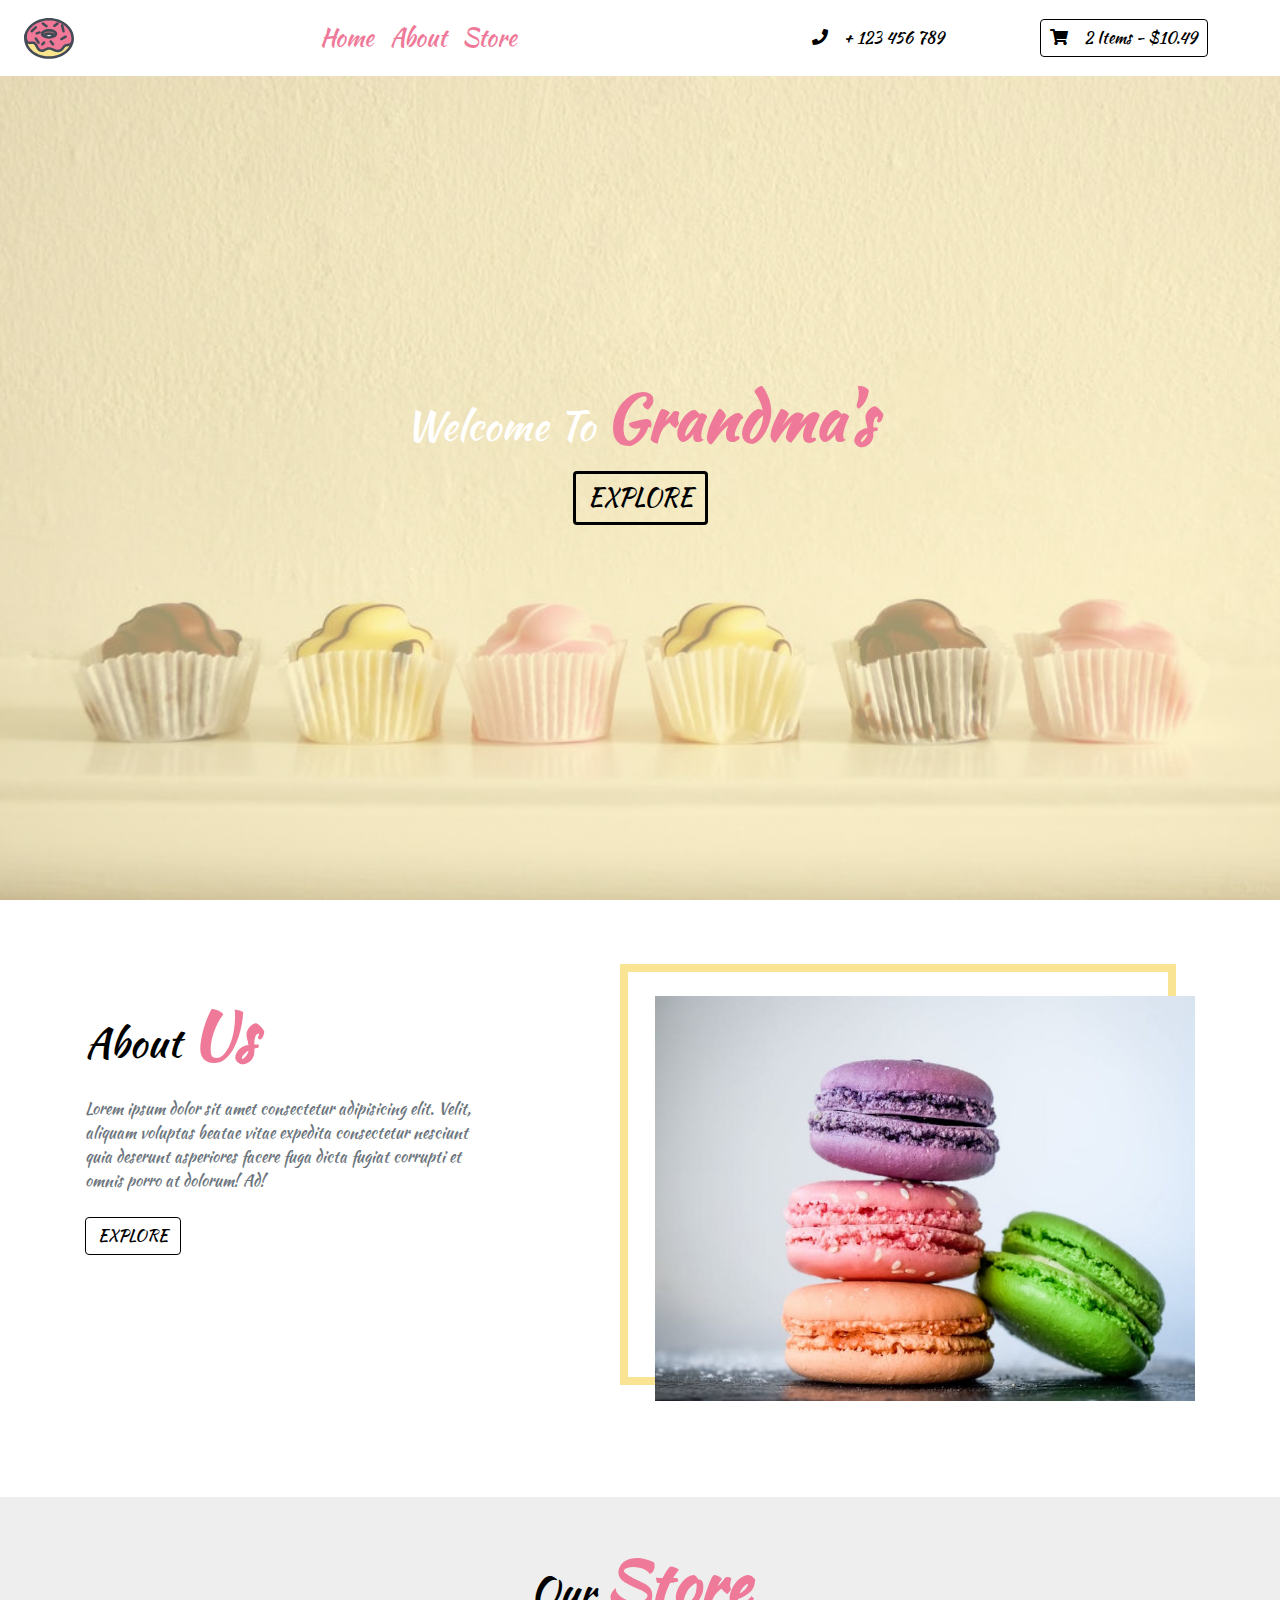
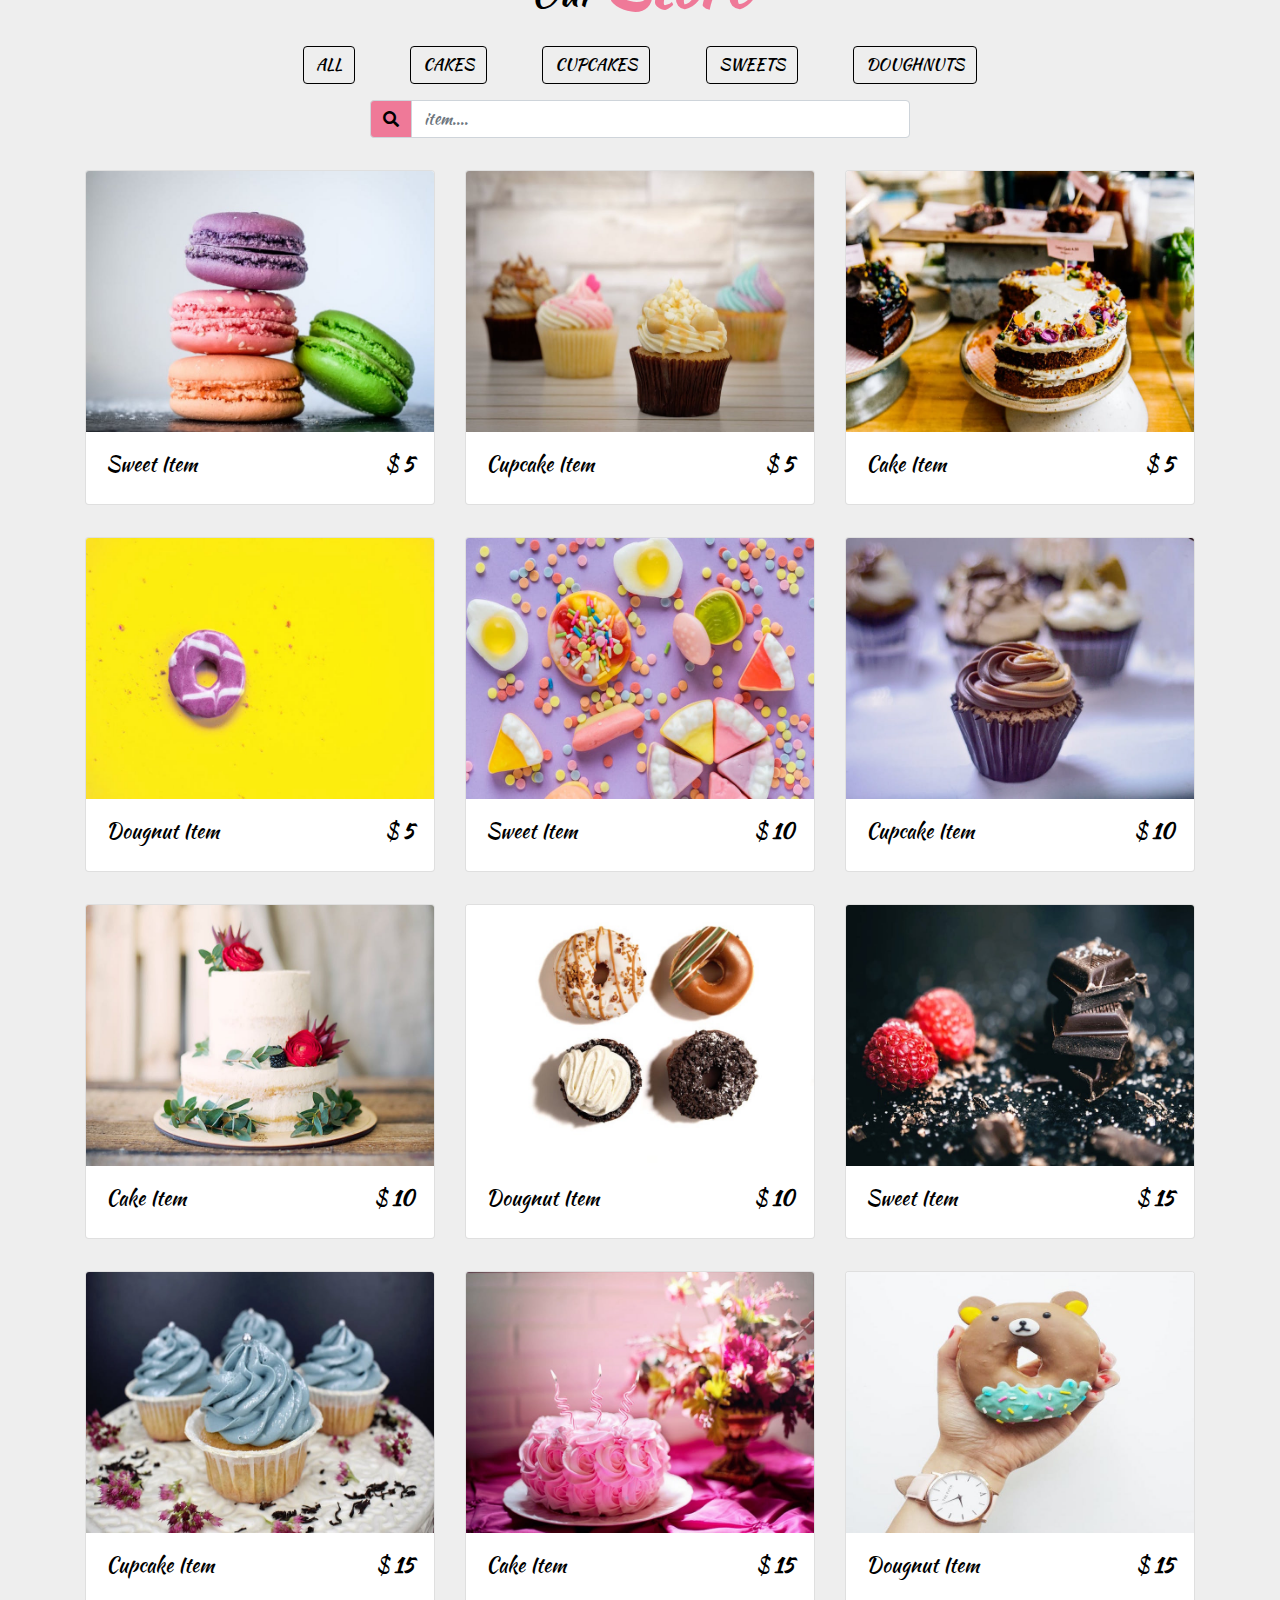
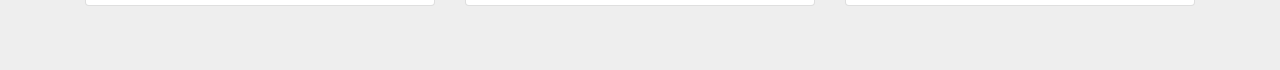
==== 8_filter-project-main/index.html @ 71ff3ff0 "new stuff" ====
<!DOCTYPE html>
<html lang="en">

<head>
  <meta charset="UTF-8">
  <meta name="viewport" content="width=device-width, initial-scale=1.0">
  <meta http-equiv="X-UA-Compatible" content="ie=edge">
  <!-- bootstrap css -->
  <link rel="stylesheet" href="css/bootstrap.min.css">
  <!-- main css -->
  <link rel="stylesheet" href="css/style.css">

  <!-- font awesome -->
  <link rel="stylesheet" href="css/all.css">
  <title>Starter Template</title>
  <style>
  </style>
</head>

<body>
  <!-- header -->
  <header>
    <!-- navbar  -->
    <!-- 
https://www.iconfinder.com/icons/2427887/dessert_donut_doughnut_fat_sweets_icon
Creative Commons (Attribution 3.0 Unported);
https://www.iconfinder.com/korawan_m
     -->
    <nav class="navbar navbar-expand-lg px-4">
      <a class="navbar-brand" href="#"><img src="img/logo.svg" alt=""></a>
      <button class="navbar-toggler" type="button" data-toggle="collapse" data-target="#myNav">
        <span class="toggler-icon"><i class="fas fa-bars"></i></span>
      </button>
      <div class="collapse navbar-collapse" id="myNav">
        <ul class="navbar-nav mx-auto text-capitalize">
          <li class="nav-item active">
            <a class="nav-link" href="#">home</a>
          </li>
          <li class="nav-item">
            <a class="nav-link " href="#">about</a>
          </li>
          <li class="nav-item">
            <a class="nav-link" href="#">store</a>
          </li>
        </ul>
        <div class="nav-info-items d-none d-lg-flex ">
          <!-- single info -->
          <div class="nav-info align-items-center d-flex justify-content-between mx-lg-5">
            <span class="info-icon mx-lg-3"><i class="fas fa-phone"></i></span>
            <p class="mb-0">+ 123 456 789</p>
          </div>
          <!-- end of single info -->
          <!-- single info -->
          <div id="cart-info" class="nav-info align-items-center cart-info d-flex justify-content-between mx-lg-5">
            <span class="cart-info__icon mr-lg-3"><i class="fas fa-shopping-cart"></i></span>
            <p class="mb-0 text-capitalize"><span id="item-count">2 </span> items - $<span class="item-total">10.49</span></p>
          </div>
          <!-- end of single info -->
        </div>
      </div>
    </nav>
    <!-- end of nav -->
    <!-- banner  -->
    <div class="container-fluid">
      <div class="row max-height justify-content-center align-items-center">
        <div class="col-10 mx-auto banner text-center">
          <h1 class="text-capitalize">welcome to <strong class="banner-title ">grandma's</strong></h1>
          <a href="#store" class="btn banner-link text-uppercase my-2">explore</a>

        </div>
        <div id="cart" class="cart">
          <!-- cart item -->
          <div class="cart-item d-flex justify-content-between text-capitalize my-3">
            <img src="img/z-cake-2.jpeg" class="img-fluid rounded-circle" id="item-img" alt="">
            <div class="item-text">

              <p id="cart-item-title" class="font-weight-bold mb-0">cart item</p>
              <p id="cart-item-price" class="mb-0">10.99</p>
            </div>
            <a href="#" id='cart-item-remove' class="cart-item-remove">
              <i class="fas fa-trash"></i>
            </a>
          </div>
          <!--end of  cart item -->
          <!-- cart item -->
          <div class="cart-item d-flex justify-content-between text-capitalize my-3">
            <img src="img/z-sweets-3.jpeg" class="img-fluid rounded-circle" id="item-img" alt="">
            <div class="cart-item-text">

              <p id="cart-item-title" class="font-weight-bold mb-0">cart item</p>
              <p id="cart-item-price" class="mb-0">10.99</p>
            </div>
            <a href="#" id='cart-item-remove' class="cart-item-remove">
              <i class="fas fa-trash"></i>
            </a>
          </div>
          <!--end of  cart item -->
          <!-- cart total -->
          <div class="cart-total-container d-flex justify-content-around text-capitalize mt-5">
            <h5>total</h5>
            <h5> $ <strong id="cart-total" class="font-weight-bold">10.00</strong> </h5>
          </div>
          <!--end cart total -->
          <!-- cart buttons -->
          <div class="cart-buttons-container mt-3 d-flex justify-content-between">
            <a href="#" id="clear-cart" class="btn btn-outline-secondary btn-black text-uppercase">clear cart</a>
            <a href="#" class="btn btn-outline-secondary text-uppercase btn-pink">checkout</a>
          </div>
          <!--end of  cart buttons -->
          <!--  -->
        </div>
      </div>
    </div>




    <!--end of  banner  -->
  </header>
  <!-- header -->
  <!-- about us -->
  <section class="about py-5" id="about">
    <div class="container">

      <div class="row">
        <div class="col-10 mx-auto col-md-6 my-5">
          <h1 class="text-capitalize">about <strong class="banner-title ">us</strong></h1>
          <p class="my-4 text-muted w-75">Lorem ipsum dolor sit amet consectetur adipisicing elit. Velit, aliquam voluptas
            beatae vitae expedita consectetur nesciunt quia deserunt asperiores facere fuga dicta fugiat corrupti et omnis
            porro at dolorum! Ad!</p>
          <a href="#" class="btn btn-outline-secondary btn-black text-uppercase ">explore</a>

        </div>
        <div class="col-10 mx-auto col-md-6 align-self-center my-5">
          <div class="about-img__container">
            <img src="img/sweets-1.jpeg" class="img-fluid" alt="">
          </div>
        </div>
      </div>
    </div>
  </section>

  <!-- end of about us -->


  <!-- store -->
  <section id="store" class="store py-5">
    <div class="container">
      <!-- section title -->
      <div class="row">
        <div class="col-10 mx-auto col-sm-6 text-center">
          <h1 class="text-capitalize">our <strong class="banner-title ">store</strong></h1>
        </div>
      </div>
      <!-- end of section title -->
      <!--filter buttons -->
      <div class="row">
        <div class=" col-lg-8 mx-auto d-flex justify-content-around my-2 sortBtn flex-wrap">
          <a href="#" class="btn btn-outline-secondary btn-black text-uppercase filter-btn m-2" data-filter="all"> all</a>
          <a href="#" class="btn btn-outline-secondary btn-black text-uppercase filter-btn m-2" data-filter="cakes">cakes</a>
          <a href="#" class="btn btn-outline-secondary btn-black text-uppercase filter-btn m-2" data-filter="cupcakes">cupcakes</a>
          <a href="#" class="btn btn-outline-secondary btn-black text-uppercase filter-btn m-2" data-filter="sweets">sweets</a>
          <a href="#" class="btn btn-outline-secondary btn-black text-uppercase filter-btn m-2" data-filter="doughnuts">doughnuts</a>
        </div>
      </div>
      <!-- search box -->
      <div class="row">

        <div class="col-10 mx-auto col-md-6">
          <form>
            <div class="input-group mb-3">
              <div class="input-group-prepend ">
                <span class="input-group-text search-box" id="search-icon"><i class="fas fa-search"></i></span>
              </div>
              <input type="text" class="form-control" placeholder='item....' id="search-item">
            </div>

          </form>
        </div>
      </div>
      <!--end of filter buttons -->
      <!-- store  items-->
      <div class="row" id="store-items">
        <!-- single item -->
        <div class="col-10 col-sm-6 col-lg-4 mx-auto my-3 store-item sweets" data-item="sweets">
          <div class="card ">
            <div class="img-container">
              <img src="img/sweets-1.jpeg" class="card-img-top store-img" alt="">
              <span class="store-item-icon">
                <i class="fas fa-shopping-cart"></i>
              </span>
            </div>
            <div class="card-body">
              <div class="card-text d-flex justify-content-between text-capitalize">
                <h5 id="store-item-name">sweet item</h5>
                <h5 class="store-item-value">$ <strong id="store-item-price" class="font-weight-bold">5</strong></h5>

              </div>
            </div>


          </div>
          <!-- end of card-->
        </div>
        <!--end of single store item-->
        <!-- single item -->
        <div class="col-10 col-sm-6 col-lg-4 mx-auto my-3 store-item cupcakes" data-item="cupcakes">
          <div class="card ">
            <div class="img-container">
              <img src="img/cupcake-1.jpeg" class="card-img-top store-img" alt="">
              <span class="store-item-icon">
                <i class="fas fa-shopping-cart"></i>
              </span>
            </div>
            <div class="card-body">
              <div class="card-text d-flex justify-content-between text-capitalize">
                <h5 id="store-item-name">cupcake item</h5>
                <h5 class="store-item-value">$ <strong id="store-item-price" class="font-weight-bold">5</strong></h5>

              </div>
            </div>


          </div>
          <!-- end of card-->
        </div>
        <!--end of single store item-->
        <!-- single item -->
        <div class="col-10 col-sm-6 col-lg-4 mx-auto my-3 store-item cakes" data-item="cakes">
          <div class="card ">
            <div class="img-container">
              <img src="img/cake-1.jpeg" class="card-img-top store-img" alt="">
              <span class="store-item-icon">
                <i class="fas fa-shopping-cart"></i>
              </span>
            </div>
            <div class="card-body">
              <div class="card-text d-flex justify-content-between text-capitalize">
                <h5 id="store-item-name">cake item</h5>
                <h5 class="store-item-value">$ <strong id="store-item-price" class="font-weight-bold">5</strong></h5>

              </div>
            </div>


          </div>
          <!-- end of card-->
        </div>
        <!--end of single store item-->
        <!-- single item -->
        <div class="col-10 col-sm-6 col-lg-4 mx-auto my-3 store-item doughnuts" data-item="dougnuts">
          <div class="card ">
            <div class="img-container">
              <img src="img/doughnut-1.jpeg" class="card-img-top store-img" alt="">
              <span class="store-item-icon">
                <i class="fas fa-shopping-cart"></i>
              </span>
            </div>
            <div class="card-body">
              <div class="card-text d-flex justify-content-between text-capitalize">
                <h5 id="store-item-name">dougnut item</h5>
                <h5 class="store-item-value">$ <strong id="store-item-price" class="font-weight-bold">5</strong></h5>

              </div>
            </div>


          </div>
          <!-- end of card-->
        </div>
        <!--end of single store item-->
        <!-- single item -->
        <div class="col-10 col-sm-6 col-lg-4 mx-auto my-3 store-item sweets" data-item="sweets">
          <div class="card ">
            <div class="img-container">
              <img src="img/sweets-2.jpeg" class="card-img-top store-img" alt="">
              <span class="store-item-icon">
                <i class="fas fa-shopping-cart"></i>
              </span>
            </div>
            <div class="card-body">
              <div class="card-text d-flex justify-content-between text-capitalize">
                <h5 id="store-item-name">sweet item</h5>
                <h5 class="store-item-value">$ <strong id="store-item-price" class="font-weight-bold">10</strong></h5>

              </div>
            </div>


          </div>
          <!-- end of card-->
        </div>
        <!--end of single store item-->
        <!-- single item -->
        <div class="col-10 col-sm-6 col-lg-4 mx-auto my-3 store-item cupcakes" data-item="cupcakes">
          <div class="card ">
            <div class="img-container">
              <img src="img/cupcake-2.jpeg" class="card-img-top store-img" alt="">
              <span class="store-item-icon">
                <i class="fas fa-shopping-cart"></i>
              </span>
            </div>
            <div class="card-body">
              <div class="card-text d-flex justify-content-between text-capitalize">
                <h5 id="store-item-name">cupcake item</h5>
                <h5 class="store-item-value">$ <strong id="store-item-price" class="font-weight-bold">10</strong></h5>

              </div>
            </div>


          </div>
          <!-- end of card-->
        </div>
        <!--end of single store item-->
        <!-- single item -->
        <div class="col-10 col-sm-6 col-lg-4 mx-auto my-3 store-item cakes" data-item="cakes">
          <div class="card ">
            <div class="img-container">
              <img src="img/cake-2.jpeg" class="card-img-top store-img" alt="">
              <span class="store-item-icon">
                <i class="fas fa-shopping-cart"></i>
              </span>
            </div>
            <div class="card-body">
              <div class="card-text d-flex justify-content-between text-capitalize">
                <h5 id="store-item-name">cake item</h5>
                <h5 class="store-item-value">$ <strong id="store-item-price" class="font-weight-bold">10</strong></h5>

              </div>
            </div>


          </div>
          <!-- end of card-->
        </div>
        <!--end of single store item-->
        <!-- single item -->
        <div class="col-10 col-sm-6 col-lg-4 mx-auto my-3 store-item doughnuts" data-item="dougnuts">
          <div class="card ">
            <div class="img-container">
              <img src="img/doughnut-2.jpeg" class="card-img-top store-img" alt="">
              <span class="store-item-icon">
                <i class="fas fa-shopping-cart"></i>
              </span>
            </div>
            <div class="card-body">
              <div class="card-text d-flex justify-content-between text-capitalize">
                <h5 id="store-item-name">dougnut item</h5>
                <h5 class="store-item-value">$ <strong id="store-item-price" class="font-weight-bold">10</strong></h5>

              </div>
            </div>


          </div>
          <!-- end of card-->
        </div>
        <!--end of single store item-->
        <!-- single item -->
        <div class="col-10 col-sm-6 col-lg-4 mx-auto my-3 store-item sweets" data-item="sweets">
          <div class="card ">
            <div class="img-container">
              <img src="img/sweets-3.jpeg" class="card-img-top store-img" alt="">
              <span class="store-item-icon">
                <i class="fas fa-shopping-cart"></i>
              </span>
            </div>
            <div class="card-body">
              <div class="card-text d-flex justify-content-between text-capitalize">
                <h5 id="store-item-name">sweet item</h5>
                <h5 class="store-item-value">$ <strong id="store-item-price" class="font-weight-bold">15</strong></h5>

              </div>
            </div>


          </div>
          <!-- end of card-->
        </div>
        <!--end of single store item-->
        <!-- single item -->
        <div class="col-10 col-sm-6 col-lg-4 mx-auto my-3 store-item cupcakes" data-item="cupcakes">
          <div class="card ">
            <div class="img-container">
              <img src="img/cupcake-3.jpeg" class="card-img-top store-img" alt="">
              <span class="store-item-icon">
                <i class="fas fa-shopping-cart"></i>
              </span>
            </div>
            <div class="card-body">
              <div class="card-text d-flex justify-content-between text-capitalize">
                <h5 id="store-item-name">cupcake item</h5>
                <h5 class="store-item-value">$ <strong id="store-item-price" class="font-weight-bold">15</strong></h5>

              </div>
            </div>


          </div>
          <!-- end of card-->
        </div>
        <!--end of single store item-->
        <!-- single item -->
        <div class="col-10 col-sm-6 col-lg-4 mx-auto my-3 store-item cakes" data-item="cakes">
          <div class="card ">
            <div class="img-container">
              <img src="img/cake-3.jpeg" class="card-img-top store-img" alt="">
              <span class="store-item-icon">
                <i class="fas fa-shopping-cart"></i>
              </span>
            </div>
            <div class="card-body">
              <div class="card-text d-flex justify-content-between text-capitalize">
                <h5 id="store-item-name">cake item</h5>
                <h5 class="store-item-value">$ <strong id="store-item-price" class="font-weight-bold">15</strong></h5>

              </div>
            </div>


          </div>
          <!-- end of card-->
        </div>
        <!--end of single store item-->
        <!-- single item -->
        <div class="col-10 col-sm-6 col-lg-4 mx-auto my-3 store-item doughnuts" data-item="dougnuts">
          <div class="card ">
            <div class="img-container">
              <img src="img/doughnut-3.jpeg" class="card-img-top store-img" alt="">
              <span class="store-item-icon">
                <i class="fas fa-shopping-cart"></i>
              </span>
            </div>
            <div class="card-body">
              <div class="card-text d-flex justify-content-between text-capitalize">
                <h5 id="store-item-name">dougnut item</h5>
                <h5 class="store-item-value">$ <strong id="store-item-price" class="font-weight-bold">15</strong></h5>

              </div>
            </div>


          </div>
          <!-- end of card-->
        </div>
        <!--end of single store item-->

      </div>
  </section>
  <!--end of store items -->



  <!-- jquery -->
  <script src="js/jquery-3.3.1.min.js"></script>
  <!-- bootstrap js -->
  <script src="js/bootstrap.bundle.min.js"></script>
  <!-- script js -->
  <script src="js/app.js"></script>
</body>

</html>
---- 8_filter-project-main/css/style.css ----
@import url("https://fonts.googleapis.com/css?family=Kaushan+Script");

:root {
  --mainPink: #ef7998;
  --mainYellow: rgb(249, 228, 148);
  --mainWhite: #fff;
  --mainBlack: #000;
  --yellowTrans: rgba(249, 228, 148, 0.5);
  --mainGrey: rgb(238, 238, 238);
}

body {
  font-family: "Kaushan Script", cursive;
  background: var(--mainWhite);
  color: var(--mainBlack);
}
/* nav links */
.navbar-toggler {
  outline: none !important;
}
.toggler-icon {
  font-size: 2.5rem;
  color: var(--mainPink);
}
.nav-link {
  color: var(--mainPink);
  font-size: 1.5rem;
  transition: all 0.5s ease-in-out;
}
.nav-link:hover {
  color: var(--mainBlack);
}
/* end of nav links */
/* info icons */
.cart-info__icon {
  color: var(--mainBlack);
  cursor: pointer;
}

.cart-info {
  border: 0.1rem solid var(--mainBlack);
  color: var(--mainBlack);
  border-radius: 0.25rem;
  padding: 0.4rem 0.6rem;
  cursor: pointer;
}
.cart-info:hover {
  background: var(--mainPink);
  border-color: var(--mainPink);
  color: var(--mainWhite);
}
.cart-info:hover .cart-info__icon {
  color: var(--mainWhite);
}
/* end of info icons */
/* banner */

.max-height {
  min-height: calc(100vh - 76px);
  background: linear-gradient(var(--yellowTrans), var(--yellowTrans)),
    url("../img/headerBcg.jpeg") center/cover fixed no-repeat;
  position: relative;
}
.banner {
  color: var(--mainWhite);
  margin-top: -4rem;
}
.banner-title {
  color: var(--mainPink);
  font-size: 4rem;
}
.banner-link {
  font-size: 1.5rem;
  color: var(--mainBlack);
  border: 0.2rem solid var(--mainBlack);
}
.banner-link:hover {
  background: var(--mainBlack);
  color: var(--mainPink);
}
/* endo of banner */
/* cart  */
.cart {
  position: absolute;
  min-height: 10rem;
  background: var(--mainWhite);
  top: 0;
  right: 0;
  transition: all 0.3s ease-in-out;
  background: rgba(255, 255, 255, 0.5);
  width: 0;
  overflow: hidden;
}
.show-cart {
  width: 18rem;
  padding: 2rem 1.5rem;
  transform: rotateY(-360deg);
}
.cart-item {
  transition: all 2s ease-in-out;
}

/* end of cart */
/* cart item */
.cart-item-remove {
  color: var(--mainPink);
  transition: all 1s ease-in-out;
}
.cart-item-remove:hover {
  transform: scale(1.1);
  color: var(--mainBlack);
}
#cart-item-price {
  font-size: 0.8rem;
}
/* cart item */
/* cart buttons */
.btn-pink {
  color: var(--mainPink) !important;
  border-color: var(--mainPink) !important;
}
.btn-black {
  color: var(--mainBlack) !important;
  border-color: var(--mainBlack) !important;
}
.btn-black:hover {
  color: var(--mainPink) !important;
  background: var(--mainBlack) !important;
}
.btn-pink:hover {
  background: var(--mainPink) !important;
  color: var(--mainBlack) !important;
}
/* end of cart buttons */

/* about */
.about-img__container {
  position: relative;
}

.about-img__container::before {
  content: "";
  position: absolute;
  top: -1.5rem;
  left: -1.7rem;
  width: 100%;
  height: 100%;
  outline: 0.5rem solid var(--mainYellow);
  z-index: -1;
  transition: all 1s ease-in-out;
}
.about-img__container:hover:before {
  top: 0;
  left: 0;
}

/*end of  about */

/* store items */
.store {
  background: var(--mainGrey);
}
.img-container {
  position: relative;
  overflow: hidden;
  cursor: pointer;
}
.store-img {
  transition: all 1s ease-in-out;
}
.img-container:hover .store-img {
  transform: scale(1.2);
}
.store-item-icon {
  position: absolute;
  bottom: 0;
  right: 0;
  padding: 0.75rem;
  background: var(--mainYellow);
  border-top-left-radius: 1rem;
  transition: all 1s ease-in-out;
  transform: translate(100%, 100%);
}
.img-container:hover .store-item-icon {
  transform: translate(0, 0);
}
.store-item-icon:hover {
  color: var(--mainWhite);
}
.store-item-value {
  color: --mainYellow;
}
/*end of  store items */
.search-box {
  background: var(--mainPink);
  color: var(--mainBlack);
}
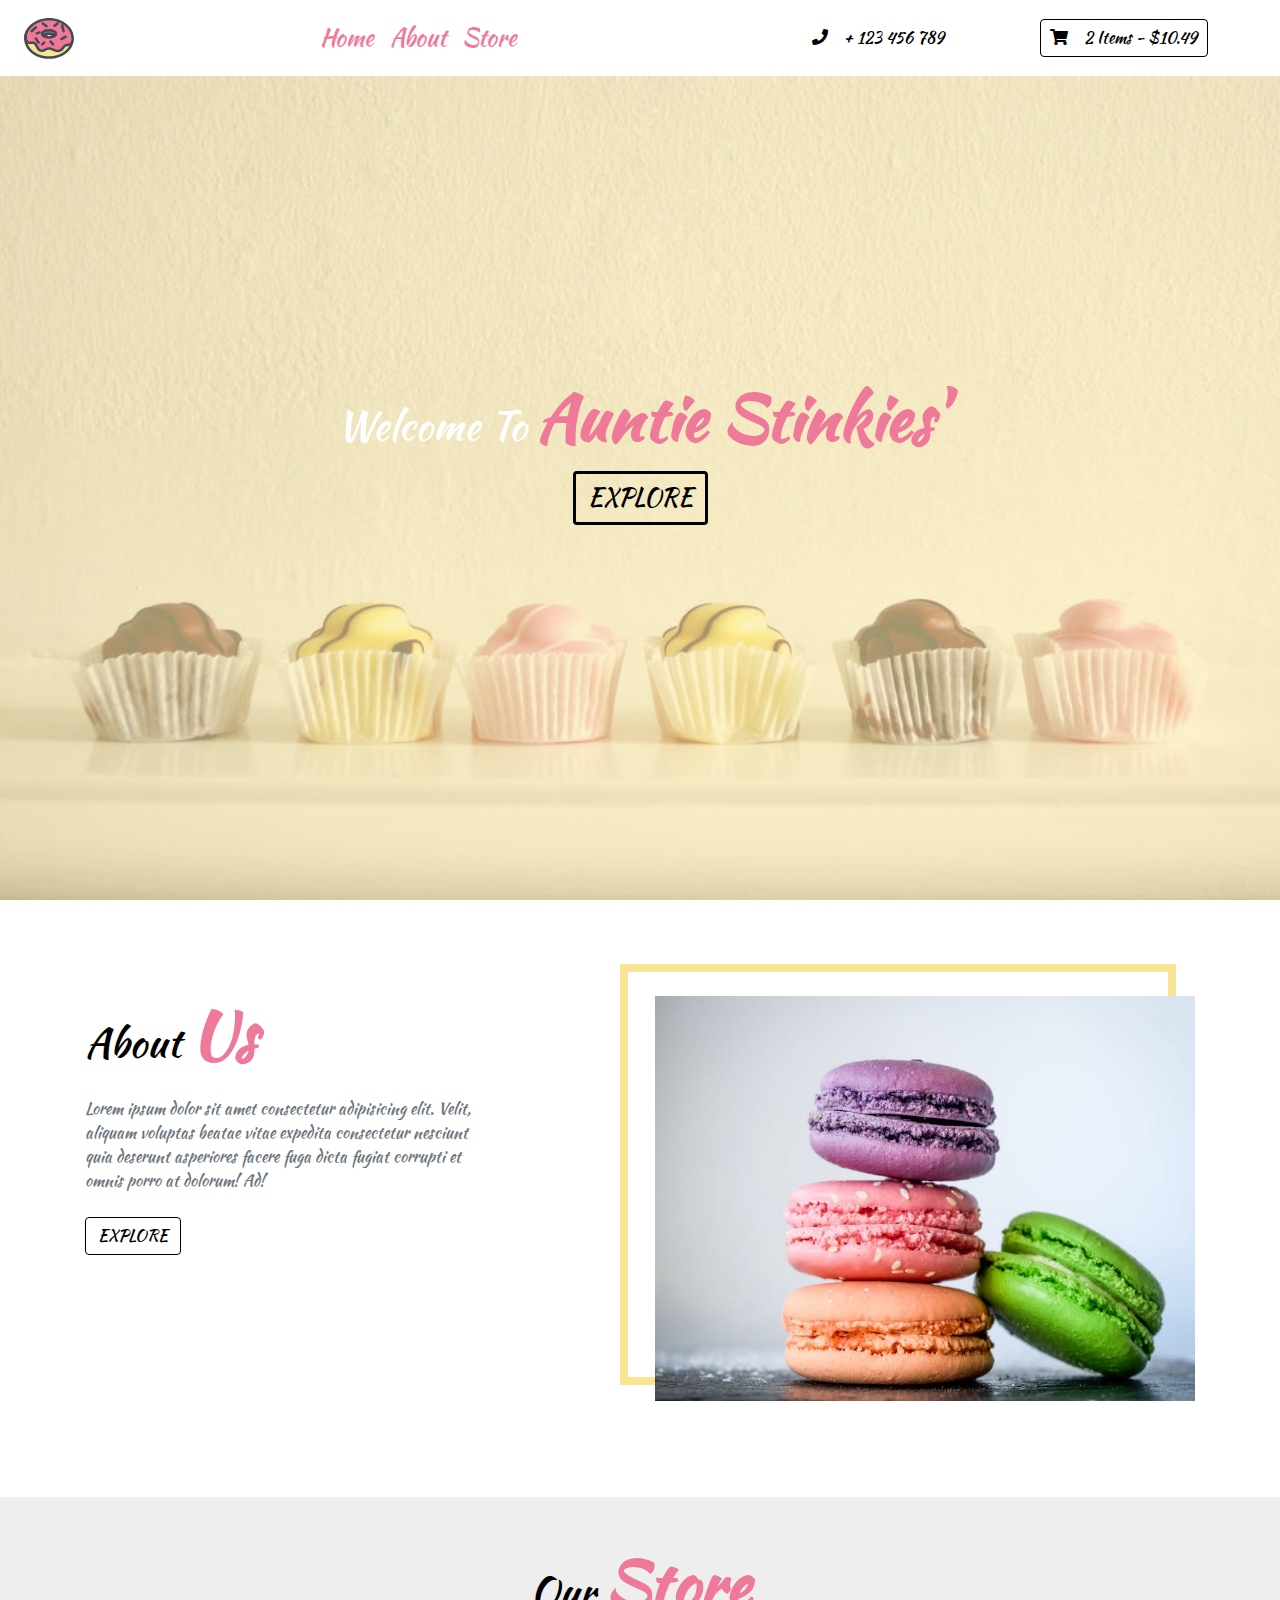
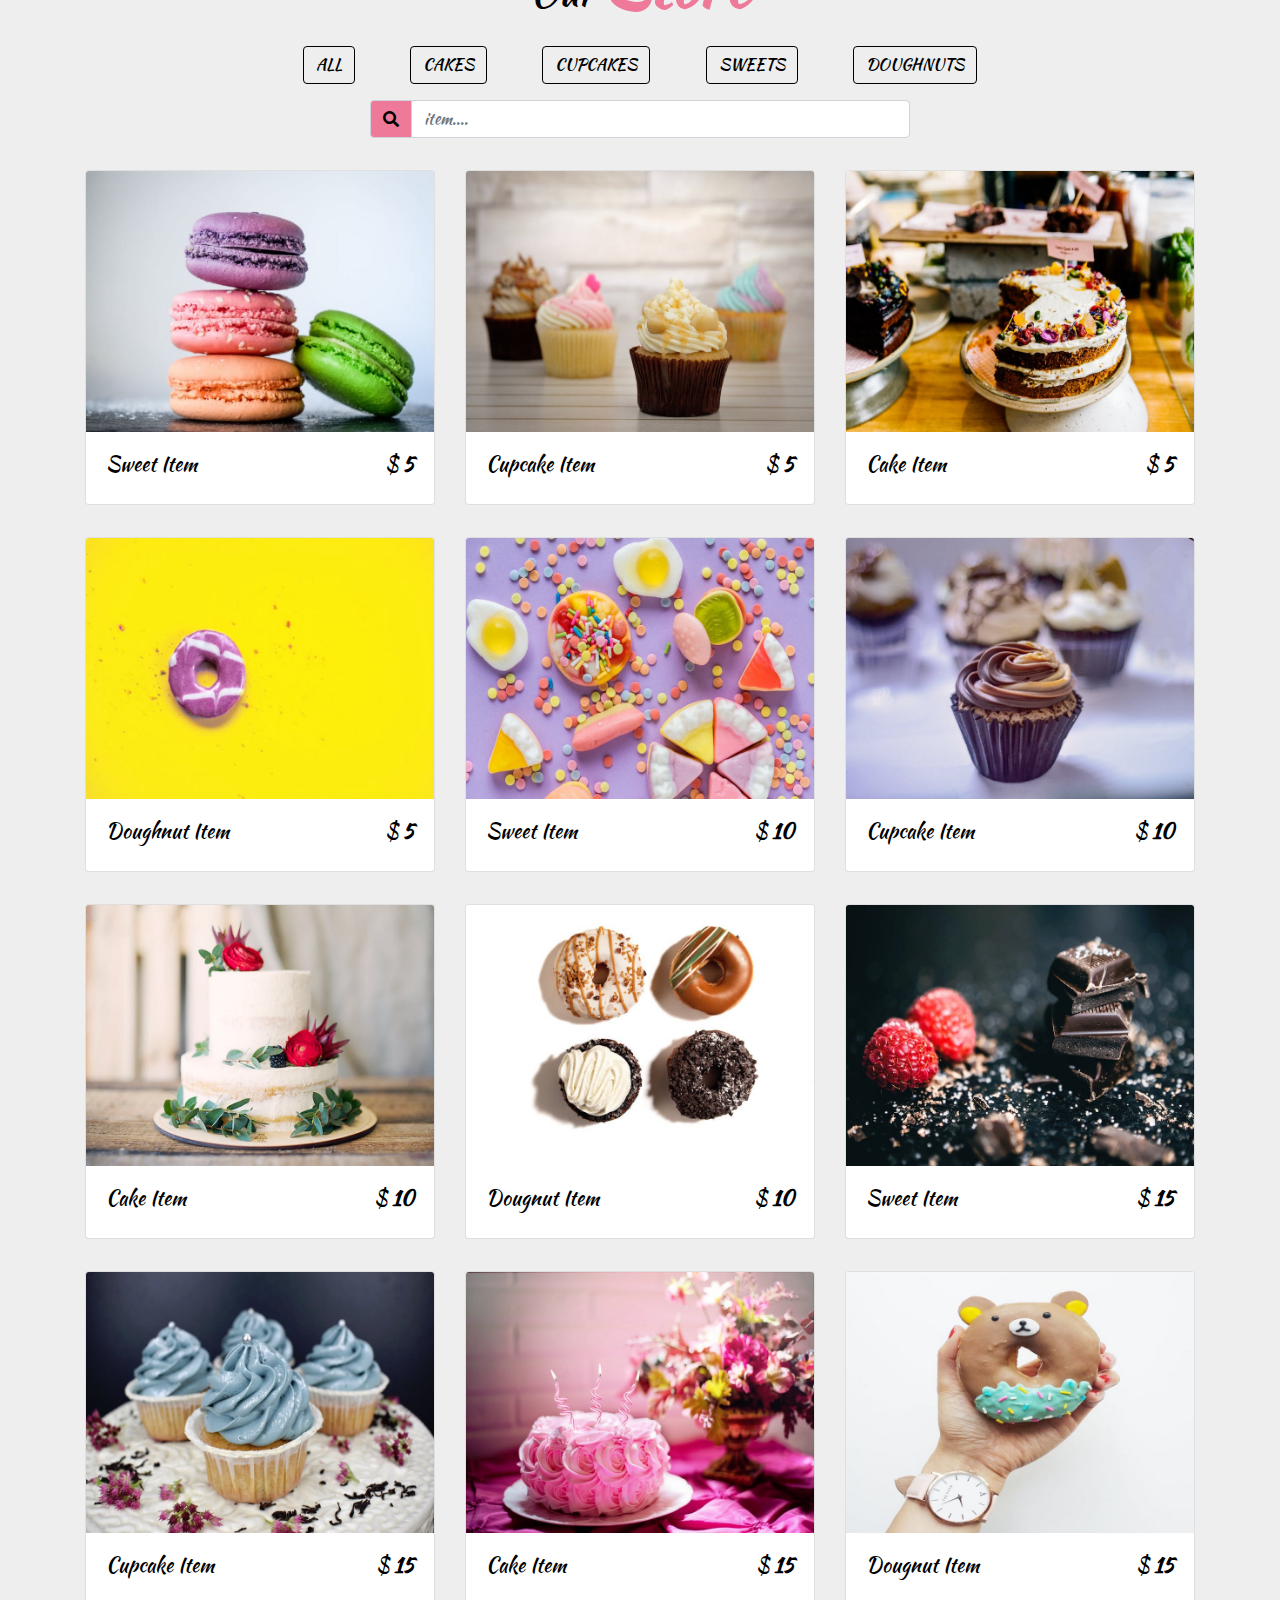
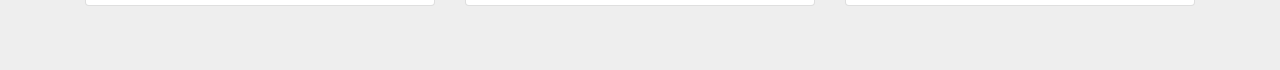
==== commit cca2ece0: "updates" ====
--- a/8_filter-project-main/index.html
+++ b/8_filter-project-main/index.html
@@ -64,7 +64,7 @@
     <div class="container-fluid">
       <div class="row max-height justify-content-center align-items-center">
         <div class="col-10 mx-auto banner text-center">
-          <h1 class="text-capitalize">welcome to <strong class="banner-title ">grandma's</strong></h1>
+          <h1 class="text-capitalize">welcome to <strong class="banner-title ">Auntie Stinkies'</strong></h1>
           <a href="#store" class="btn banner-link text-uppercase my-2">explore</a>
 
         </div>
@@ -258,7 +258,7 @@
             </div>
             <div class="card-body">
               <div class="card-text d-flex justify-content-between text-capitalize">
-                <h5 id="store-item-name">dougnut item</h5>
+                <h5 id="store-item-name">doughnut item</h5>
                 <h5 class="store-item-value">$ <strong id="store-item-price" class="font-weight-bold">5</strong></h5>
 
               </div>
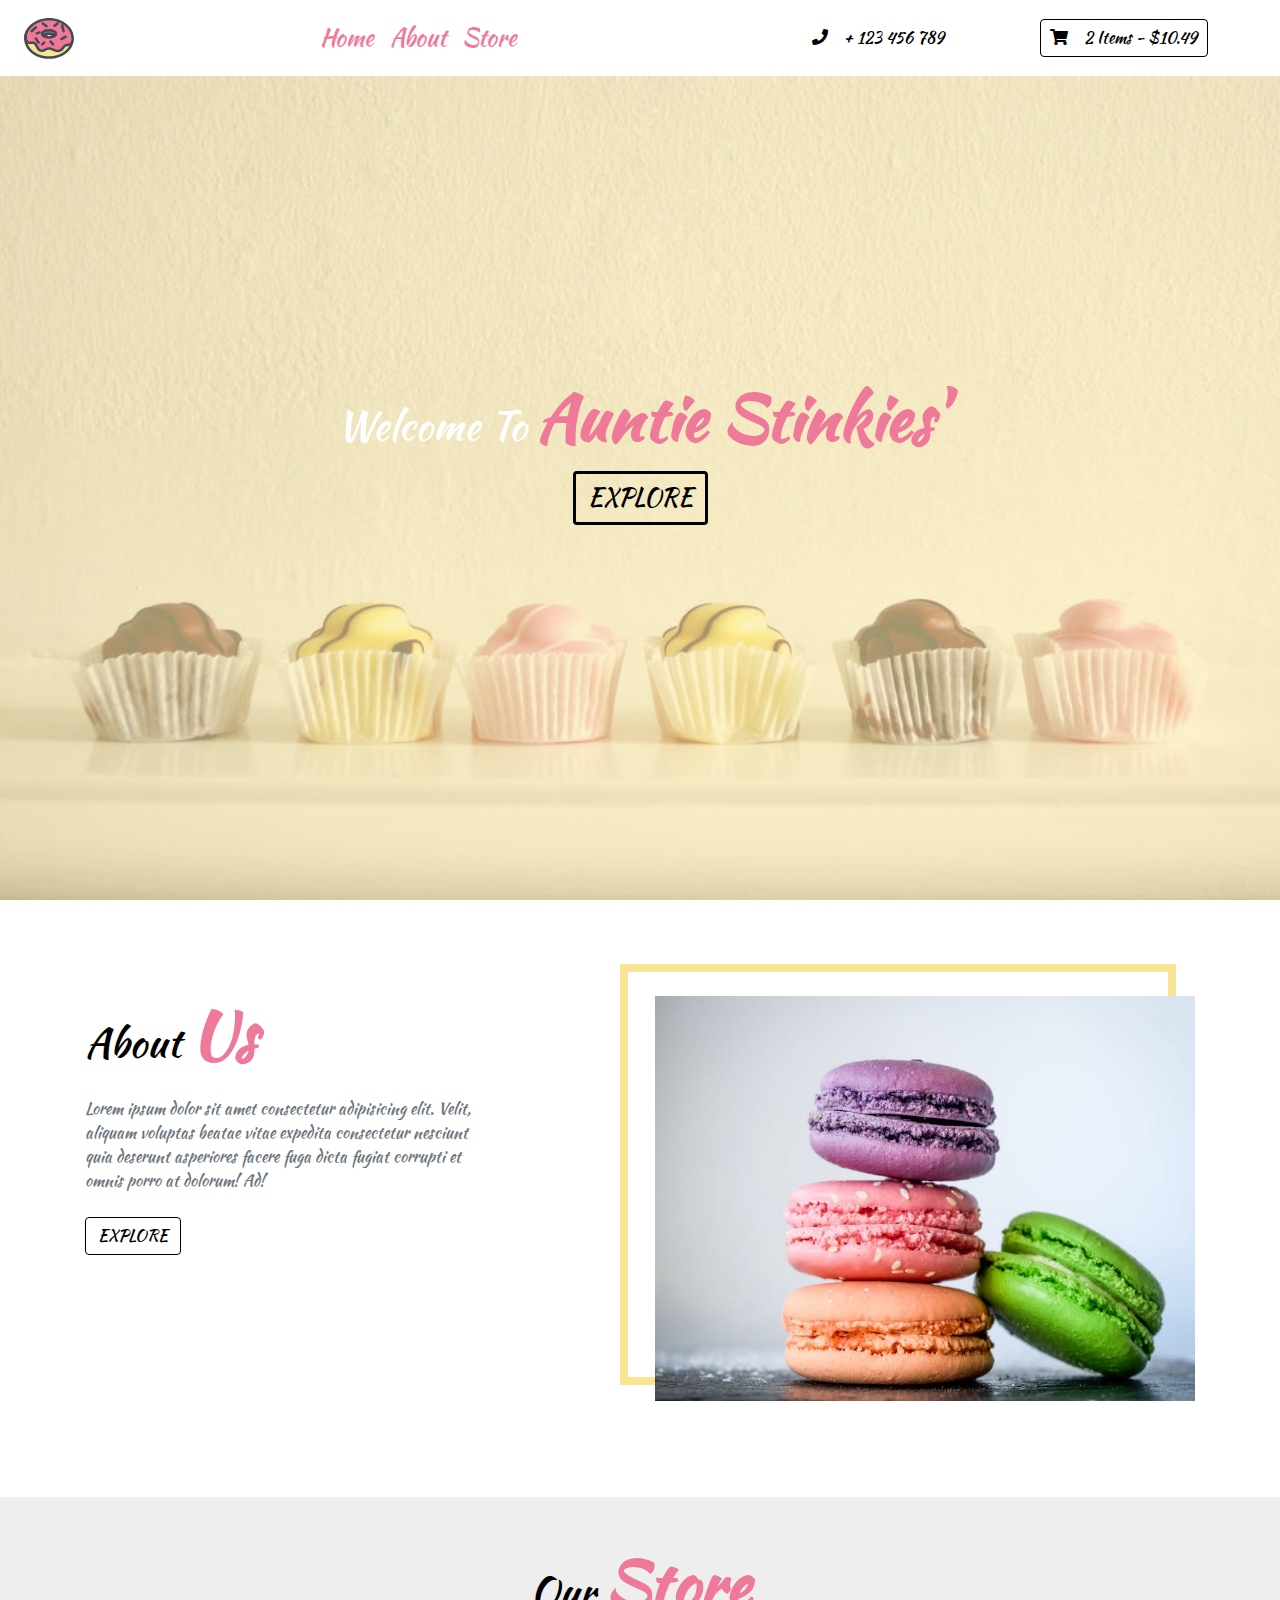
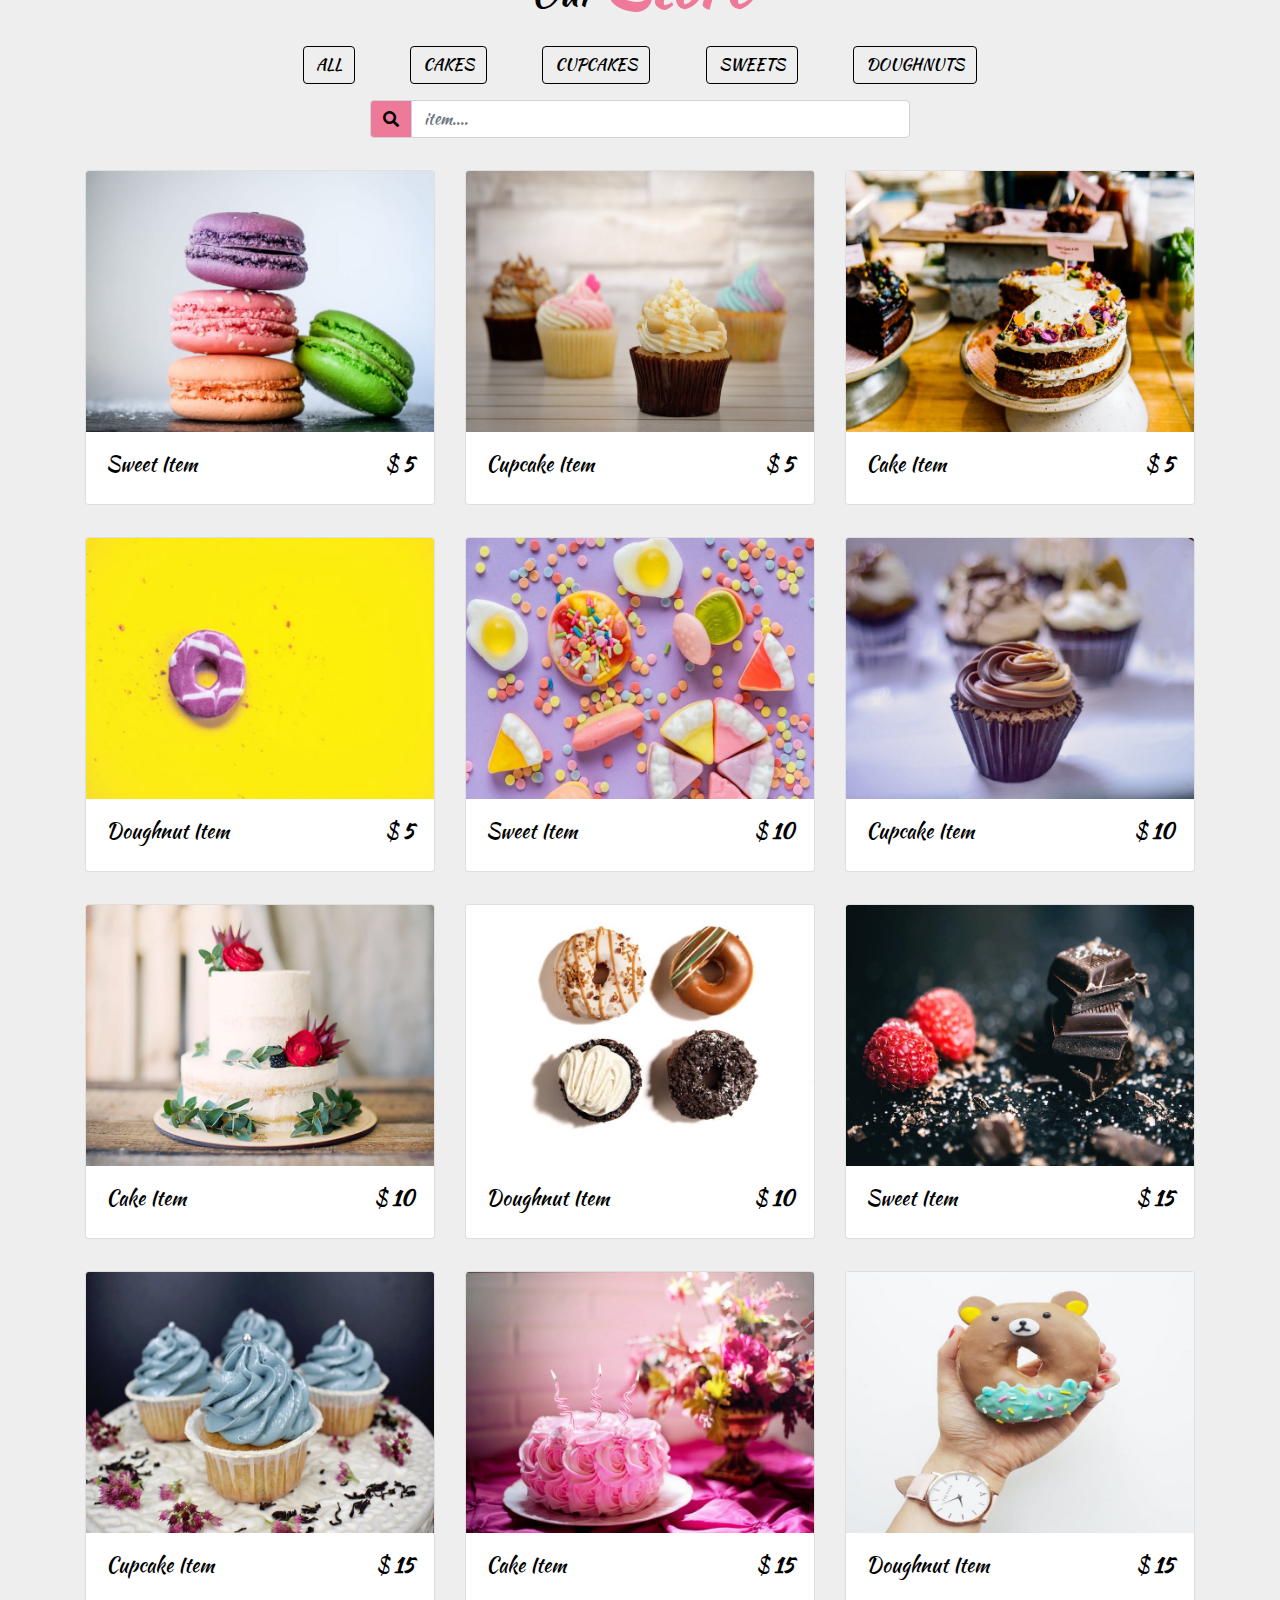
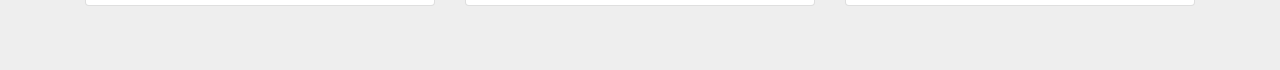
==== commit f8b0edbd: "project 8 filter" ====
--- a/8_filter-project-main/index.html
+++ b/8_filter-project-main/index.html
@@ -248,7 +248,7 @@
         </div>
         <!--end of single store item-->
         <!-- single item -->
-        <div class="col-10 col-sm-6 col-lg-4 mx-auto my-3 store-item doughnuts" data-item="dougnuts">
+        <div class="col-10 col-sm-6 col-lg-4 mx-auto my-3 store-item doughnuts" data-item="doughnuts">
           <div class="card ">
             <div class="img-container">
               <img src="img/doughnut-1.jpeg" class="card-img-top store-img" alt="">
@@ -336,7 +336,7 @@
         </div>
         <!--end of single store item-->
         <!-- single item -->
-        <div class="col-10 col-sm-6 col-lg-4 mx-auto my-3 store-item doughnuts" data-item="dougnuts">
+        <div class="col-10 col-sm-6 col-lg-4 mx-auto my-3 store-item doughnuts" data-item="doughnuts">
           <div class="card ">
             <div class="img-container">
               <img src="img/doughnut-2.jpeg" class="card-img-top store-img" alt="">
@@ -346,7 +346,7 @@
             </div>
             <div class="card-body">
               <div class="card-text d-flex justify-content-between text-capitalize">
-                <h5 id="store-item-name">dougnut item</h5>
+                <h5 id="store-item-name">doughnut item</h5>
                 <h5 class="store-item-value">$ <strong id="store-item-price" class="font-weight-bold">10</strong></h5>
 
               </div>
@@ -424,7 +424,7 @@
         </div>
         <!--end of single store item-->
         <!-- single item -->
-        <div class="col-10 col-sm-6 col-lg-4 mx-auto my-3 store-item doughnuts" data-item="dougnuts">
+        <div class="col-10 col-sm-6 col-lg-4 mx-auto my-3 store-item doughnuts" data-item="doughnuts">
           <div class="card ">
             <div class="img-container">
               <img src="img/doughnut-3.jpeg" class="card-img-top store-img" alt="">
@@ -434,7 +434,7 @@
             </div>
             <div class="card-body">
               <div class="card-text d-flex justify-content-between text-capitalize">
-                <h5 id="store-item-name">dougnut item</h5>
+                <h5 id="store-item-name">doughnut item</h5>
                 <h5 class="store-item-value">$ <strong id="store-item-price" class="font-weight-bold">15</strong></h5>
 
               </div>
